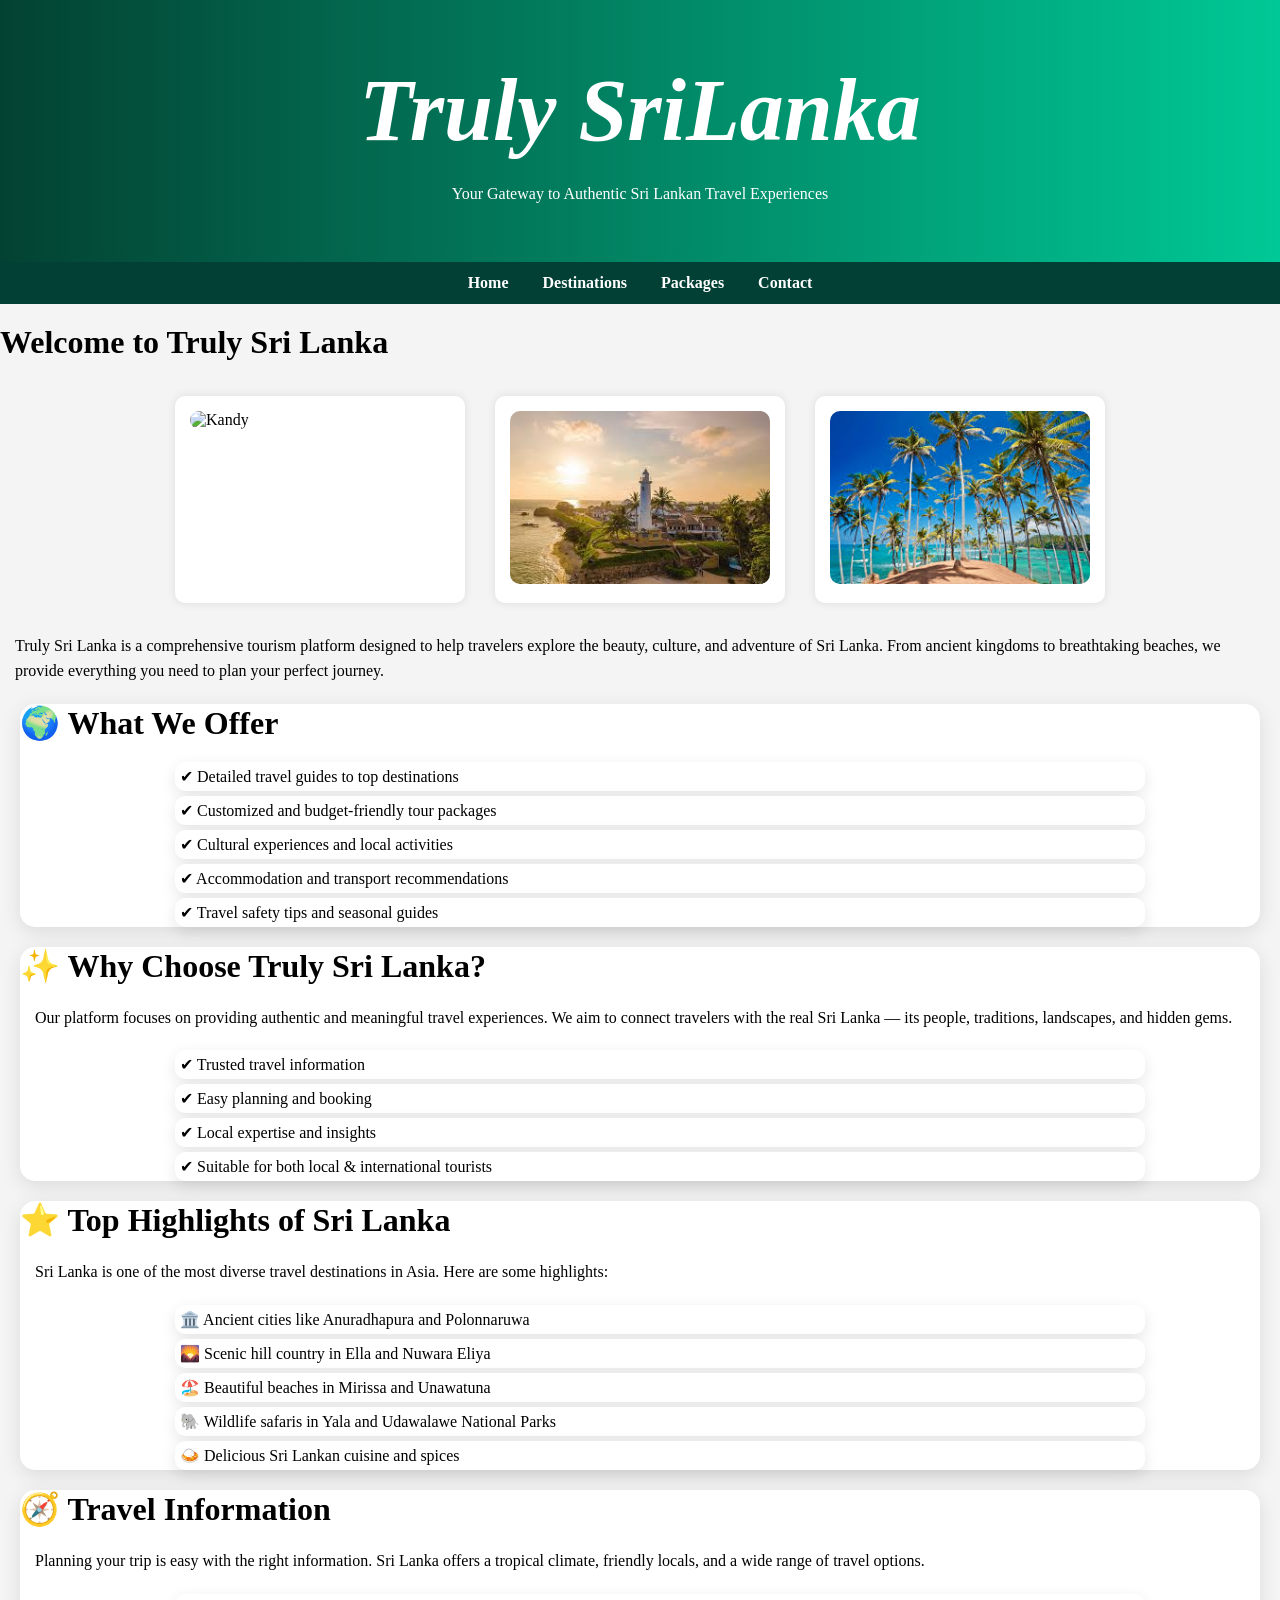
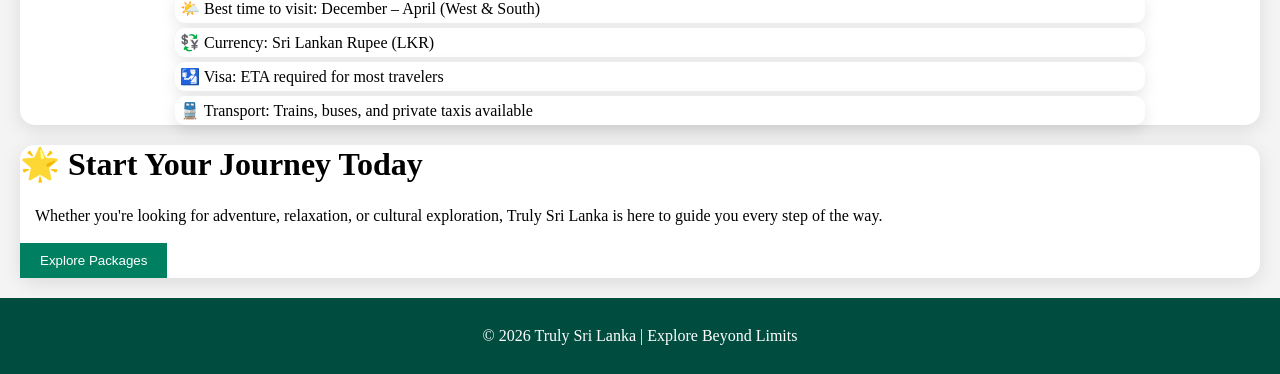
==== index.html @ ea0b80cf "Add files via upload" ====
<!DOCTYPE html>
<html>
<head>
    <title>Truly Sri Lanka - Home</title>
    <link rel="stylesheet" href="style.css">
</head>

<body>

<header>
    <h1>Truly SriLanka</h1>
    <p>Your Gateway to Authentic Sri Lankan Travel Experiences</p>
</header>

<nav>
    <a href="home.html">Home</a>
    <a href="destinations.html">Destinations</a>
    <a href="packages.html">Packages</a>
    <a href="contact.html">Contact</a>
</nav>

<section>
    <h3>Welcome to Truly Sri Lanka</h3>
    <section class="grid">
        <div class="card">
            <img src="images\kandy.jpg" alt="Kandy">
        </div>
        <div class="card">
            <img src="images\galle.jfif" alt="Galle">
        </div>
        <div class="card">
            <img src="images\mirissa.jfif" alt="Mirissa">
        </div>
    </section>
    <p>
        Truly Sri Lanka is a comprehensive tourism platform designed to help travelers 
        explore the beauty, culture, and adventure of Sri Lanka. From ancient kingdoms 
        to breathtaking beaches, we provide everything you need to plan your perfect journey.
    </p>
</section>

<section class="highlight">
    <h3>🌍 What We Offer</h3>
    <ul>
        <li>✔ Detailed travel guides to top destinations</li>
        <li>✔ Customized and budget-friendly tour packages</li>
        <li>✔ Cultural experiences and local activities</li>
        <li>✔ Accommodation and transport recommendations</li>
        <li>✔ Travel safety tips and seasonal guides</li>
    </ul>
</section>

<section class="highlight">
    <h3>✨ Why Choose Truly Sri Lanka?</h3>
    <p>
        Our platform focuses on providing authentic and meaningful travel experiences. 
        We aim to connect travelers with the real Sri Lanka — its people, traditions, 
        landscapes, and hidden gems.
    </p>

    <ul>
        <li>✔ Trusted travel information</li>
        <li>✔ Easy planning and booking</li>
        <li>✔ Local expertise and insights</li>
        <li>✔ Suitable for both local & international tourists</li>
    </ul>
</section>

<section class="highlight">
    <h3>⭐ Top Highlights of Sri Lanka</h3>
    <p>
        Sri Lanka is one of the most diverse travel destinations in Asia. Here are some highlights:
    </p>

    <ul>
        <li>🏛️ Ancient cities like Anuradhapura and Polonnaruwa</li>
        <li>🌄 Scenic hill country in Ella and Nuwara Eliya</li>
        <li>🏖️ Beautiful beaches in Mirissa and Unawatuna</li>
        <li>🐘 Wildlife safaris in Yala and Udawalawe National Parks</li>
        <li>🍛 Delicious Sri Lankan cuisine and spices</li>
    </ul>
</section>

<section class="highlight">
    <h3>🧭 Travel Information</h3>
    <p>
        Planning your trip is easy with the right information. Sri Lanka offers a tropical 
        climate, friendly locals, and a wide range of travel options.
    </p>

    <ul>
        <li>🌤️ Best time to visit: December – April (West & South)</li>
        <li>💱 Currency: Sri Lankan Rupee (LKR)</li>
        <li>🛂 Visa: ETA required for most travelers</li>
        <li>🚆 Transport: Trains, buses, and private taxis available</li>
    </ul>
</section>

<section class="highlight">
    <h3>🌟 Start Your Journey Today</h3>
    <p>
        Whether you're looking for adventure, relaxation, or cultural exploration, 
        Truly Sri Lanka is here to guide you every step of the way.
    </p>

    <a href="packages.html">
        <button>Explore Packages</button>
    </a>
</section>

<footer>
    <p>© 2026 Truly Sri Lanka | Explore Beyond Limits</p>
</footer>

</body>
</html>
---- style.css ----
body {
    font-family:'Times New Roman', Times, serif;
    margin: 0;
    background: #f4f4f4;
}
.highlight {
    background: #ffffff;
    border-radius: 15px;
    margin: 20px;
    box-shadow: 0 5px 20px rgba(0,0,0,0.1);
}
h1{
    font-size: 5.5em;
    font-style: italic;
    margin: 20px 0;
}
h2 {
    font-size: 3em;
    margin: 20px 0;
}
h3 {
    font-size: 2em;
    margin: 20px 0;
}
p {
    line-height: 1.6;
    margin: 15px 15px;
}

header {
    background: linear-gradient(to right, #034232, #00c896);
    color: white;
    text-align: center;
    padding: 40px 20px;
}

nav {
    background: #023f35;
    padding: 12px;
    text-align: center;
}

nav a {
    color: white;
    margin: 15px;
    text-decoration: none;
    font-weight: bold;
}

.grid {
    display: flex;
    flex-wrap: wrap;
    justify-content: center;
}
.card {
    background: white;
    margin: 15px;
    padding: 15px;
    width: 260px;
    border-radius: 10px;
    box-shadow: 0 0 10px rgba(0,0,0,0.1);
}
.card img {
    width: 100%;
    border-radius: 10px;
}

form input, select, textarea {
    width: 70%;
    margin: 10px;
    padding: 10px;
}
section ul {
    list-style: none;
    margin-top: 20px;
}

section ul li {
    background: white;
    margin: 5px auto;
    padding: 5px;
    width: 80%;
    border-radius: 10px;
    box-shadow: 0 5px 15px rgba(0,0,0,0.1);
    transition: 0.3s;
}

section ul li:hover {
    transform: scale(1.05);
}

button {
    padding: 10px 20px;
    background: #008060;
    color: white;
    border: none;
    cursor: pointer;
}

footer {
    background: #004d40;
    color: white;
    text-align: center;
    padding: 10px;
}

@media (max-width: 768px) {
    .grid {
        flex-direction: column;
        align-items: center;
    }

    form input, select, textarea {
        width: 90%;
    }
}
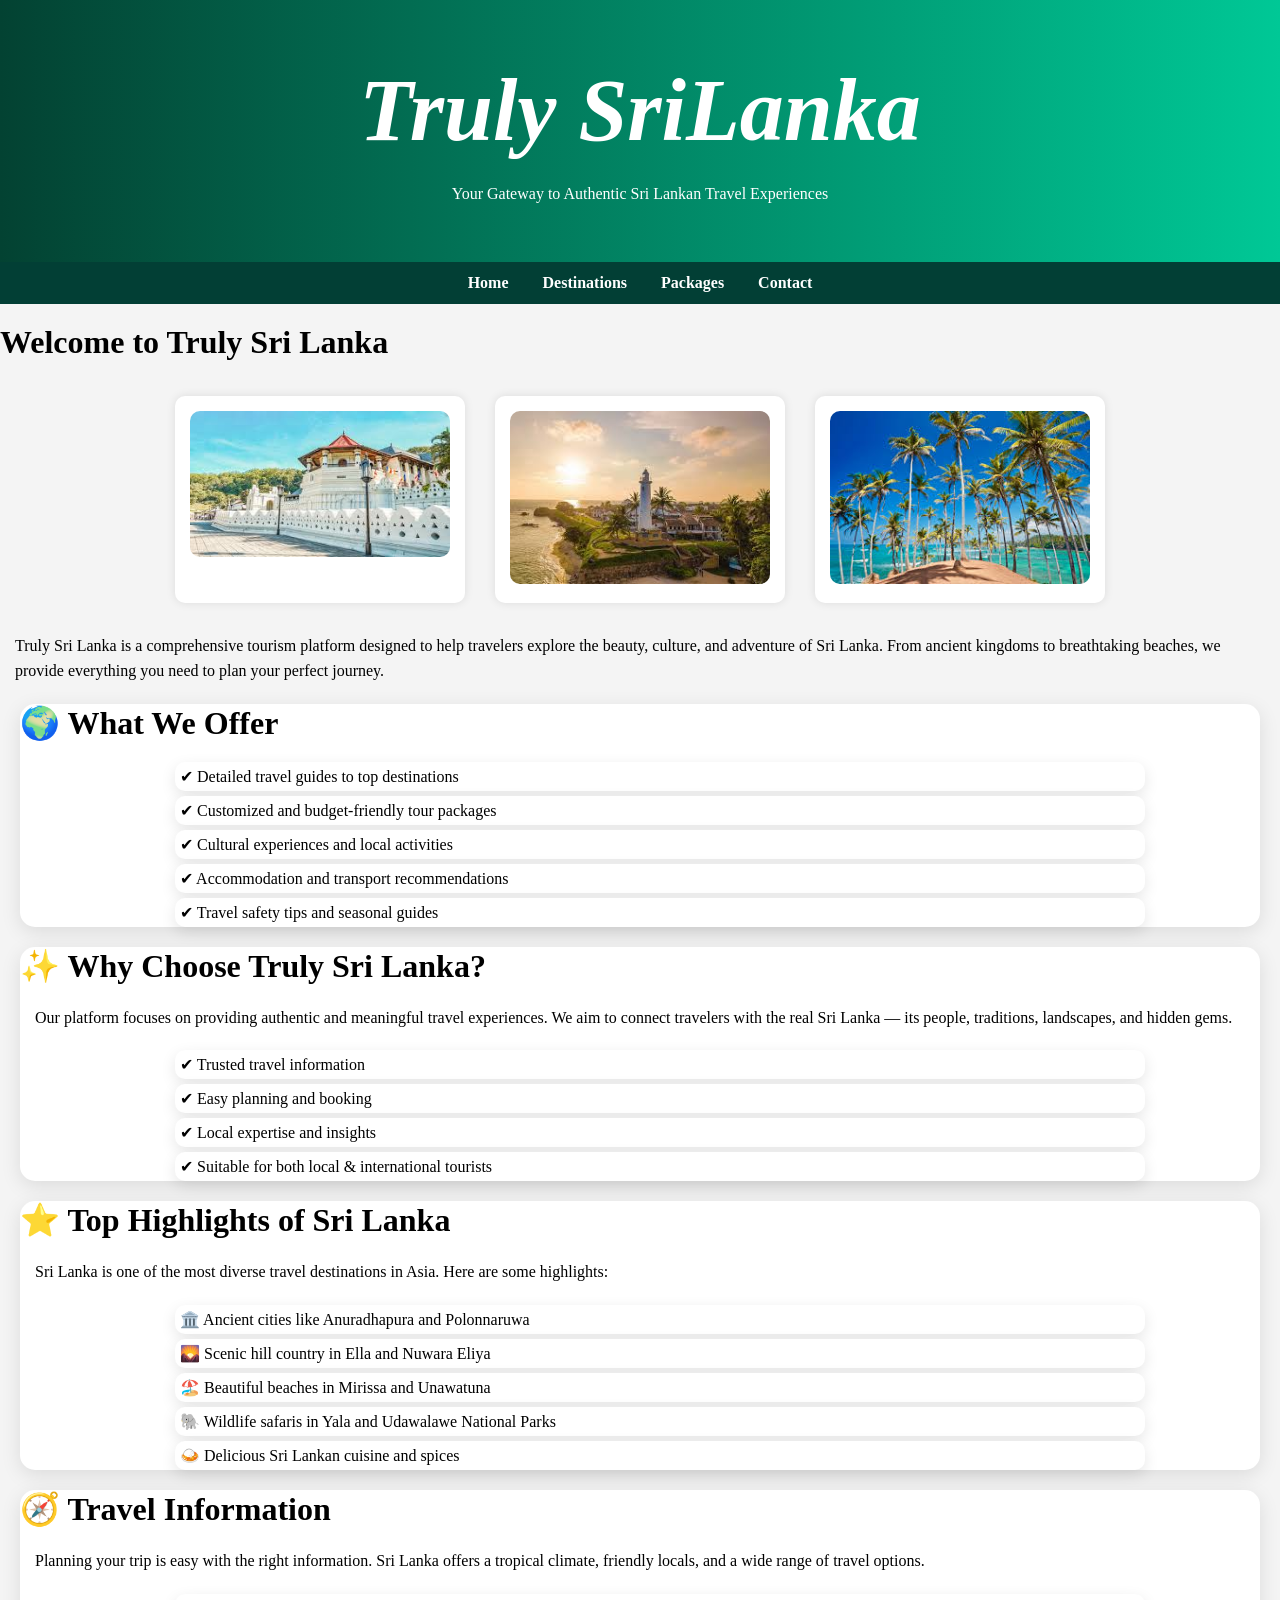
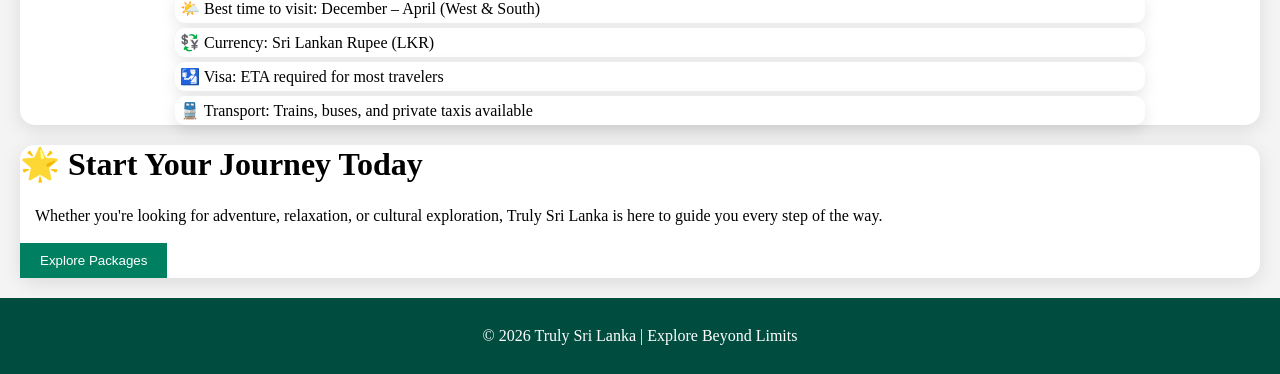
==== commit 71442095: "Add files via upload" ====
--- a/index.html
+++ b/index.html
@@ -23,7 +23,7 @@
     <h3>Welcome to Truly Sri Lanka</h3>
     <section class="grid">
         <div class="card">
-            <img src="images\kandy.jpg" alt="Kandy">
+            <img src="images\Kandy.jpg" alt="Kandy">
         </div>
         <div class="card">
             <img src="images\galle.jfif" alt="Galle">
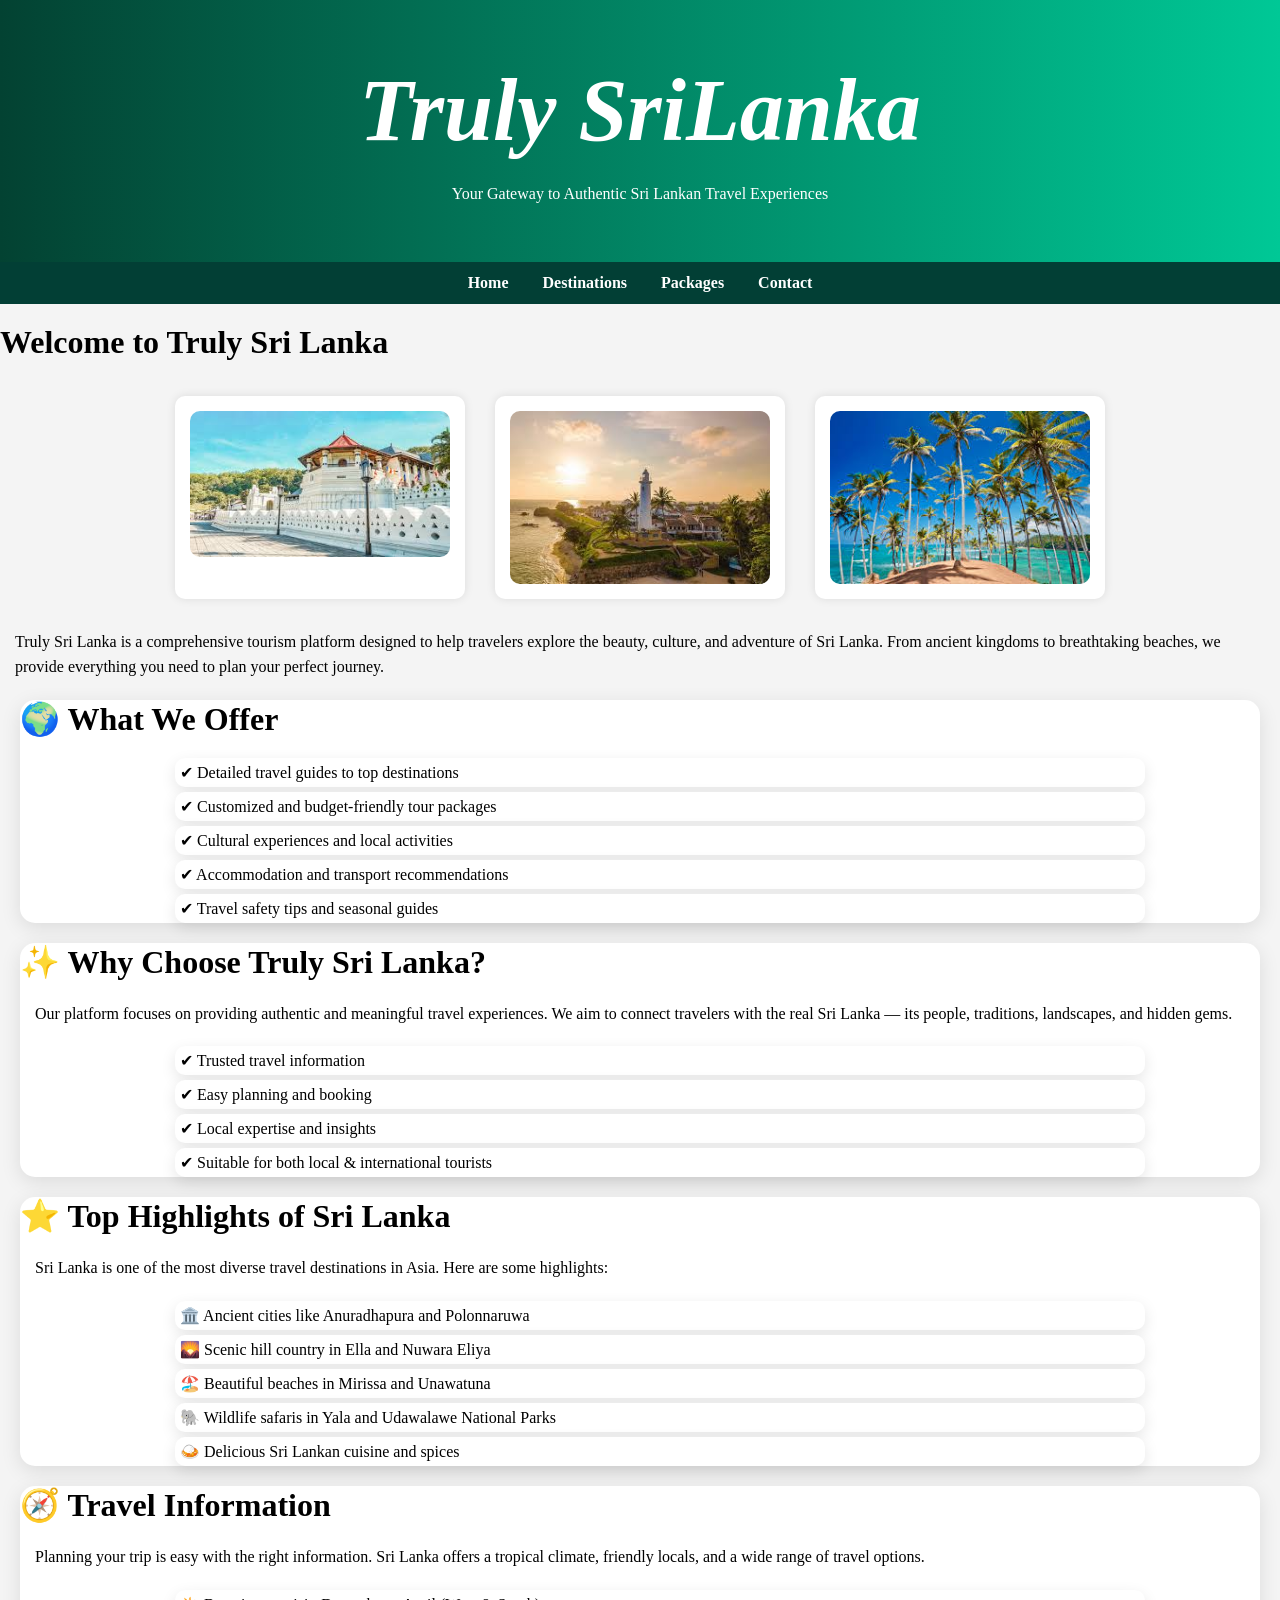
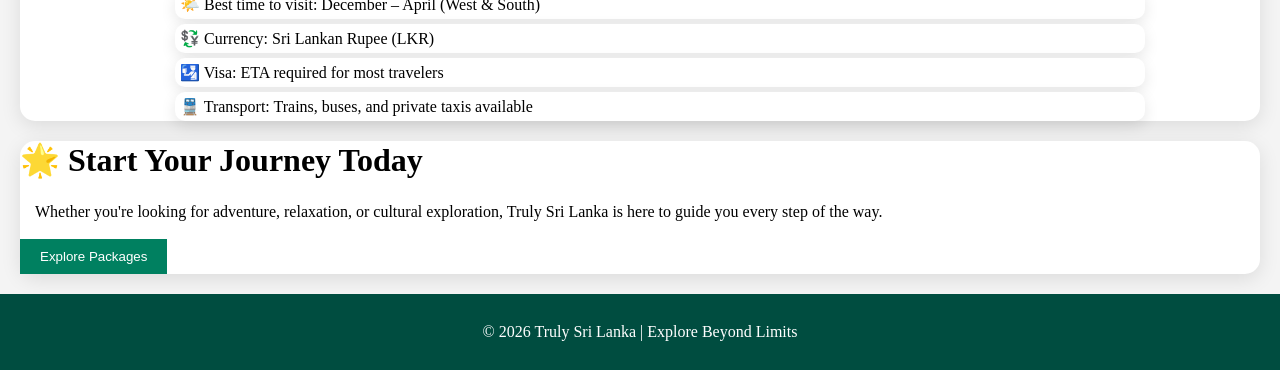
==== commit a48da887: "Add files via upload" ====
--- a/index.html
+++ b/index.html
@@ -1,4 +1,3 @@
-<!DOCTYPE html>
 <html>
 <head>
     <title>Truly Sri Lanka - Home</title>
